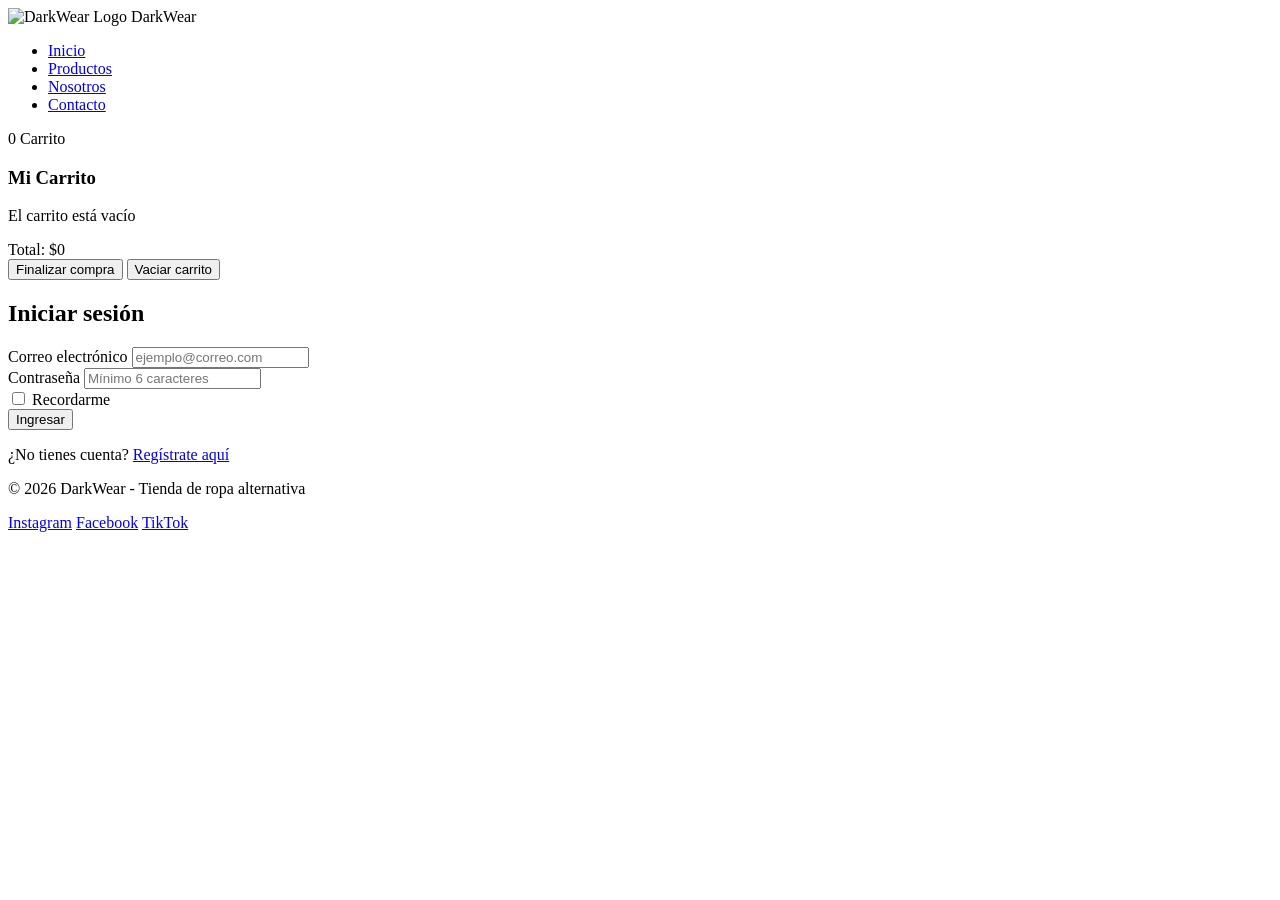
==== pages/login.html @ 974112c4 "Agregada carpeta pages" ====
<!DOCTYPE html>
<html lang="es">
<head>
    <meta charset="UTF-8" />
    <meta name="viewport" content="width=device-width, initial-scale=1.0" />
    <title>Iniciar sesión - DarkWear</title>
    <link rel="stylesheet" href="../css/style.css" />
</head>
<body>
    <header>
        <div class="logo-container">
            <img src="../assets/img/logo_gotic.jpg" alt="DarkWear Logo" class="logo" />
            <span class="brand">DarkWear</span>
        </div>
        <nav>
            <ul>
                <li><a href="home.html">Inicio</a></li>
                <li><a href="productos.html">Productos</a></li>
                <li><a href="nosotros.html" class="active">Nosotros</a></li>
                <li><a href="contacto.html">Contacto</a></li>
            </ul>
        </nav>
        <div class="acciones-usuario">
            

            <div class="cart-icon" id="cartIcon">
                <span class="cart-count" id="cartCount">0</span>
                <span class="cart-label">Carrito</span>
            </div>
        </div>
    </header>
    <div class="cart-dropdown" id="cartDropdown">
            <h3>Mi Carrito</h3>
            <div id="cartItems">
                <p class="cart-empty">El carrito está vacío</p>
            </div>
            <div class="cart-total" id="cartTotal">Total: $0</div>
            <button class="btn btn-checkout" id="checkoutBtn">Finalizar compra</button>
            <button class="btn btn-clear" id="clearCartBtn">Vaciar carrito</button>
        </div>
    <main class="form-page">
        <section class="form-container">
            <h2>Iniciar sesión</h2>
            
            <!-- Mensaje de redirección -->
            <div id="redirectMessage" style="display: none; text-align: center; padding: 0.8rem; background-color: #e8f5e9; color: #2e7d32; border-radius: 4px; margin-bottom: 1rem;">
                ✅ Inicio de sesión exitoso. Redirigiendo...
            </div>

            <form id="loginForm" novalidate>
                <div class="field">
                    <label for="email">Correo electrónico</label>
                    <input 
                        type="email" 
                        id="email" 
                        name="email" 
                        placeholder="ejemplo@correo.com"
                        autocomplete="email"
                        required
                    />
                    <span class="error-msg" id="emailError"></span>
                </div>

                <div class="field">
                    <label for="password">Contraseña</label>
                    <input 
                        type="password" 
                        id="password" 
                        name="password" 
                        placeholder="Mínimo 6 caracteres"
                        autocomplete="current-password"
                        required
                    />
                    <span class="error-msg" id="passwordError"></span>
                </div>

                <div class="field checkbox">
                    <input type="checkbox" id="remember" />
                    <label for="remember">Recordarme</label>
                </div>

                <button type="submit" class="btn" id="loginBtn">Ingresar</button>
            </form>
            <p class="form-link">
                ¿No tienes cuenta? <a href="registro.html">Regístrate aquí</a>
            </p>
        </section>
    </main>

    <footer>
        <div class="footer-content">
            <p>&copy; 2026 DarkWear - Tienda de ropa alternativa</p>
            <div class="footer-links">
                <a href="#">Instagram</a>
                <a href="#">Facebook</a>
                <a href="#">TikTok</a>
            </div>
        </div>
    </footer>

    <script src="../js/main.js"></script>
    <script src="../js/login.js"></script>
</body>
</html>
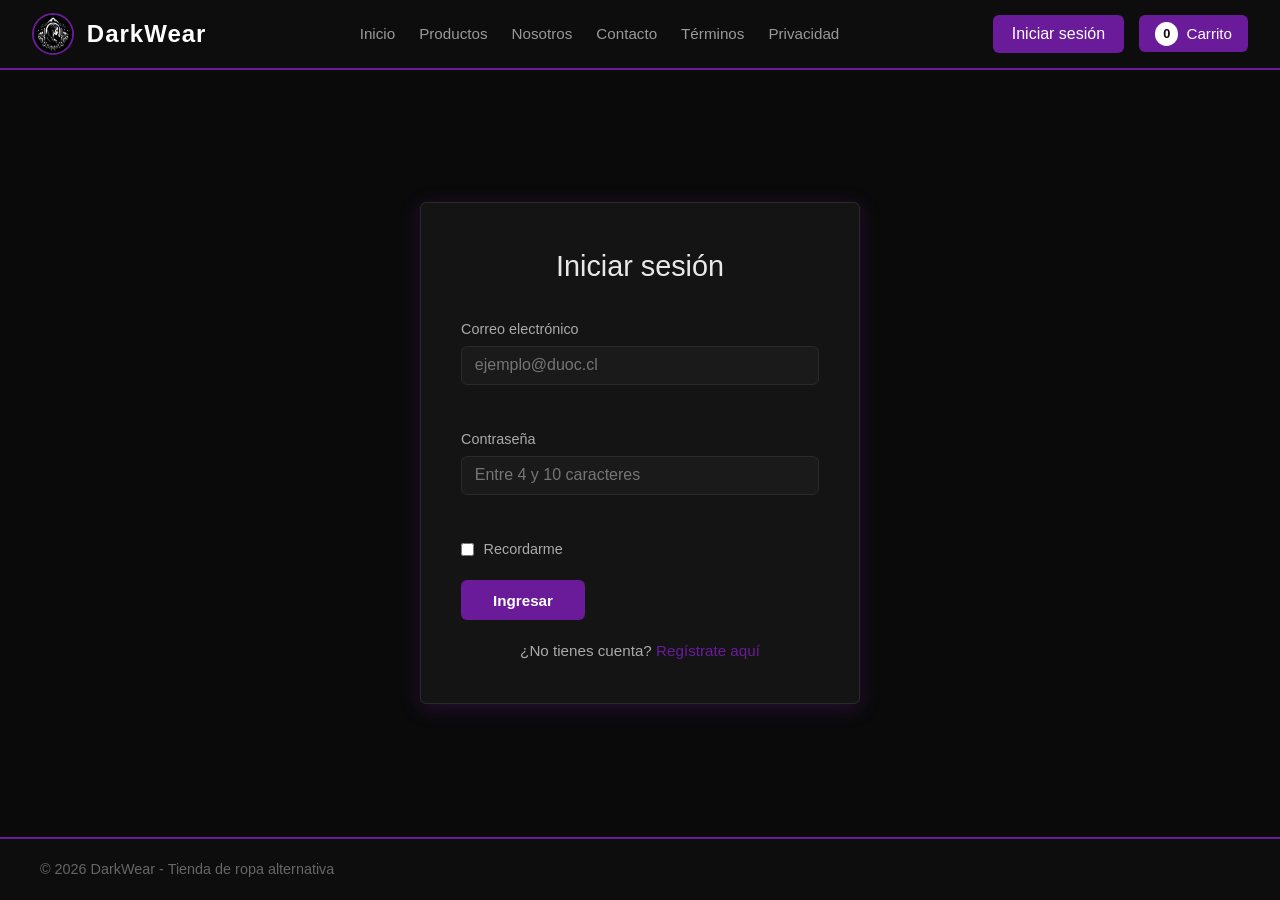
==== commit 1e43d720: "Login.html actualizado: placeholders y atributos según anexos" ====
--- a/pages/login.html
+++ b/pages/login.html
@@ -16,33 +16,25 @@
             <ul>
                 <li><a href="home.html">Inicio</a></li>
                 <li><a href="productos.html">Productos</a></li>
-                <li><a href="nosotros.html" class="active">Nosotros</a></li>
+                <li><a href="nosotros.html">Nosotros</a></li>
                 <li><a href="contacto.html">Contacto</a></li>
+                <li><a href="terminos.html">Términos</a></li>
+                <li><a href="privacidad.html">Privacidad</a></li>
             </ul>
         </nav>
         <div class="acciones-usuario">
-            
-
+            <a href="login.html" class="btn-login">Iniciar sesión</a>
             <div class="cart-icon" id="cartIcon">
                 <span class="cart-count" id="cartCount">0</span>
                 <span class="cart-label">Carrito</span>
             </div>
         </div>
     </header>
-    <div class="cart-dropdown" id="cartDropdown">
-            <h3>Mi Carrito</h3>
-            <div id="cartItems">
-                <p class="cart-empty">El carrito está vacío</p>
-            </div>
-            <div class="cart-total" id="cartTotal">Total: $0</div>
-            <button class="btn btn-checkout" id="checkoutBtn">Finalizar compra</button>
-            <button class="btn btn-clear" id="clearCartBtn">Vaciar carrito</button>
-        </div>
+
     <main class="form-page">
         <section class="form-container">
             <h2>Iniciar sesión</h2>
-            
-            <!-- Mensaje de redirección -->
+
             <div id="redirectMessage" style="display: none; text-align: center; padding: 0.8rem; background-color: #e8f5e9; color: #2e7d32; border-radius: 4px; margin-bottom: 1rem;">
                 ✅ Inicio de sesión exitoso. Redirigiendo...
             </div>
@@ -54,7 +46,7 @@
                         type="email" 
                         id="email" 
                         name="email" 
-                        placeholder="ejemplo@correo.com"
+                        placeholder="ejemplo@duoc.cl"
                         autocomplete="email"
                         required
                     />
@@ -67,7 +59,7 @@
                         type="password" 
                         id="password" 
                         name="password" 
-                        placeholder="Mínimo 6 caracteres"
+                        placeholder="Entre 4 y 10 caracteres"
                         autocomplete="current-password"
                         required
                     />
@@ -90,15 +82,10 @@
     <footer>
         <div class="footer-content">
             <p>&copy; 2026 DarkWear - Tienda de ropa alternativa</p>
-            <div class="footer-links">
-                <a href="#">Instagram</a>
-                <a href="#">Facebook</a>
-                <a href="#">TikTok</a>
-            </div>
         </div>
     </footer>
 
     <script src="../js/main.js"></script>
     <script src="../js/login.js"></script>
 </body>
-</html>+</html>
--- a/css/style.css
+++ b/css/style.css
@@ -0,0 +1,1316 @@
+* {
+    margin: 0;
+    padding: 0;
+    box-sizing: border-box;
+}
+
+:root {
+    --primary: #6a1b9a;
+    --primary-dark: #4a148c;
+    --primary-light: #8e24aa;
+    --bg-body: #0a0a0a;
+    --bg-card: #141414;
+    --bg-header: #0d0d0d;
+    --bg-input: #1a1a1a;
+    --text-primary: #e8e8e8;
+    --text-secondary: #aaaaaa;
+    --text-muted: #666666;
+    --border-color: #2a2a2a;
+    --shadow: 0 4px 20px rgba(106, 27, 154, 0.3);
+    --radius: 6px;
+}
+
+body {
+    font-family: 'Segoe UI', Tahoma, Geneva, Verdana, sans-serif;
+    background-color: var(--bg-body);
+    color: var(--text-primary);
+    display: flex;
+    flex-direction: column;
+    min-height: 100vh;
+    line-height: 1.6;
+}
+
+header {
+    background-color: var(--bg-header);
+    padding: 0.8rem 2rem;
+    display: flex;
+    justify-content: space-between;
+    align-items: center;
+    flex-wrap: wrap;
+    gap: 1rem;
+    border-bottom: 2px solid var(--primary);
+}
+
+.logo-container {
+    display: flex;
+    align-items: center;
+    gap: 0.8rem;
+}
+
+.logo {
+    width: 42px;
+    height: 42px;
+    object-fit: cover;
+    border-radius: 50%;
+    border: 2px solid var(--primary);
+}
+
+.brand {
+    color: #ffffff;
+    font-size: 1.5rem;
+    font-weight: 600;
+    letter-spacing: 1px;
+}
+
+nav ul {
+    list-style: none;
+    display: flex;
+    gap: 1.5rem;
+    flex-wrap: wrap;
+    align-items: center;
+}
+
+nav a {
+    color: #999999;
+    text-decoration: none;
+    font-weight: 500;
+    font-size: 0.95rem;
+    padding: 0.4rem 0;
+    transition: color 0.3s;
+    border-bottom: 2px solid transparent;
+}
+
+nav a:hover {
+    color: #ffffff;
+}
+
+nav a.active {
+    color: #ffffff;
+    border-bottom-color: var(--primary);
+}
+
+.btn-login {
+    background-color: var(--primary);
+    color: #ffffff !important;
+    padding: 0.4rem 1.2rem;
+    border-radius: var(--radius);
+    border-bottom: none !important;
+    transition: background 0.3s;
+    text-decoration: none;
+}
+.acciones-usuario {
+    display: flex;
+    align-items: center;
+    gap: 15px;
+}
+
+.btn-login:hover {
+    background-color: var(--primary-dark);
+    color: #ffffff !important;
+}
+
+.cart-icon {
+    display: flex;
+    align-items: center;
+    gap: 0.5rem;
+    background-color: var(--primary);
+    color: #ffffff;
+    padding: 0.4rem 1rem;
+    border-radius: var(--radius);
+    cursor: pointer;
+    transition: background 0.3s;
+    font-weight: 500;
+    font-size: 0.95rem;
+    position: relative;
+}
+
+.cart-icon:hover {
+    background-color: var(--primary-dark);
+}
+
+.cart-count {
+    background-color: #ffffff;
+    color: var(--bg-body);
+    border-radius: 50%;
+    padding: 0.1rem 0.5rem;
+    font-size: 0.8rem;
+    font-weight: 700;
+    min-width: 22px;
+    text-align: center;
+}
+
+.cart-label {
+    color: #ffffff;
+}
+
+.cart-dropdown {
+    position: fixed;
+    top: 80px;
+    right: 20px;
+    background-color: var(--bg-card);
+    border: 1px solid var(--border-color);
+    border-radius: var(--radius);
+    box-shadow: var(--shadow);
+    padding: 1.5rem;
+    min-width: 320px;
+    max-width: 400px;
+    max-height: 500px;
+    overflow-y: auto;
+    display: none;
+    z-index: 1000;
+}
+
+.cart-dropdown.show {
+    display: block;
+}
+
+.cart-dropdown h3 {
+    font-size: 1.2rem;
+    margin-bottom: 1rem;
+    color: var(--text-primary);
+    border-bottom: 1px solid var(--border-color);
+    padding-bottom: 0.5rem;
+}
+
+.cart-empty {
+    color: var(--text-muted);
+    text-align: center;
+    padding: 1rem 0;
+}
+
+.cart-item {
+    display: flex;
+    align-items: center;
+    gap: 0.8rem;
+    padding: 0.6rem 0;
+    border-bottom: 1px solid #1a1a1a;
+    flex-wrap: wrap;
+}
+
+.cart-item-name {
+    flex: 1;
+    font-weight: 500;
+    font-size: 0.95rem;
+    color: var(--text-primary);
+}
+
+.cart-item-price {
+    color: var(--primary);
+    font-weight: 600;
+    font-size: 0.9rem;
+    min-width: 60px;
+}
+
+.cart-item-actions {
+    display: flex;
+    align-items: center;
+    gap: 0.3rem;
+}
+
+.cart-item-actions button {
+    background-color: var(--bg-input);
+    color: var(--text-primary);
+    border: 1px solid var(--border-color);
+    border-radius: 4px;
+    cursor: pointer;
+    font-size: 1rem;
+    width: 28px;
+    height: 28px;
+    display: flex;
+    align-items: center;
+    justify-content: center;
+    transition: background 0.2s;
+}
+
+.cart-item-actions button:hover {
+    background-color: #2a2a2a;
+}
+
+.cart-item-actions .cart-btn-remove {
+    color: #cc3333;
+    font-weight: bold;
+}
+
+.cart-item-actions .cart-btn-remove:hover {
+    background-color: #331111;
+}
+
+.cart-item-qty {
+    min-width: 24px;
+    text-align: center;
+    font-weight: 500;
+    color: var(--text-primary);
+}
+
+.cart-total {
+    text-align: right;
+    font-weight: 700;
+    font-size: 1.1rem;
+    padding: 0.8rem 0;
+    border-top: 2px solid var(--border-color);
+    margin-top: 0.5rem;
+    color: var(--text-primary);
+}
+
+.cart-dropdown .btn {
+    width: 100%;
+    margin-top: 0.5rem;
+    text-align: center;
+}
+
+.btn-checkout {
+    background-color: var(--primary);
+    color: #ffffff;
+}
+
+.btn-checkout:hover {
+    background-color: var(--primary-dark);
+}
+
+.btn-clear {
+    background-color: #cc3333;
+    color: #ffffff;
+}
+
+.btn-clear:hover {
+    background-color: #aa2222;
+}
+
+.btn {
+    display: inline-block;
+    background-color: var(--primary);
+    color: #ffffff;
+    padding: 0.7rem 2rem;
+    text-decoration: none;
+    border-radius: var(--radius);
+    border: none;
+    font-weight: 600;
+    font-size: 0.95rem;
+    cursor: pointer;
+    transition: background 0.3s, transform 0.1s;
+}
+
+.btn:hover {
+    background-color: var(--primary-dark);
+}
+
+.btn:active {
+    transform: scale(0.97);
+}
+
+.btn-add {
+    background-color: var(--primary);
+    color: #ffffff;
+    border: none;
+    padding: 0.5rem 1rem;
+    border-radius: var(--radius);
+    cursor: pointer;
+    font-weight: 500;
+    font-size: 0.9rem;
+    transition: background 0.3s;
+    width: 100%;
+}
+
+.btn-add:hover {
+    background-color: var(--primary-dark);
+}
+
+.hero {
+    min-height: 450px;
+    display: flex;
+    align-items: center;
+    justify-content: center;
+    text-align: center;
+    position: relative;
+    background-color: #0a0a0a;
+}
+
+.hero-overlay {
+    position: absolute;
+    top: 0;
+    left: 0;
+    width: 100%;
+    height: 100%;
+    background: rgba(0, 0, 0, 0.6);
+}
+
+.hero-content {
+    position: relative;
+    z-index: 1;
+    padding: 2rem;
+    max-width: 700px;
+}
+
+.hero h2 {
+    color: #ffffff;
+    font-size: 2.8rem;
+    font-weight: 300;
+    letter-spacing: 2px;
+    margin-bottom: 0.5rem;
+}
+
+.hero p {
+    color: #cccccc;
+    font-size: 1.2rem;
+    margin-bottom: 1.8rem;
+}
+
+.video-section {
+    padding: 3rem 2rem;
+    text-align: center;
+    background-color: var(--bg-body);
+    border-bottom: 1px solid var(--border-color);
+}
+
+.video-section h2 {
+    font-size: 1.8rem;
+    font-weight: 300;
+    color: var(--text-primary);
+    margin-bottom: 1.5rem;
+}
+
+.video-container {
+    max-width: 750px;
+    margin: 0 auto;
+}
+
+.video-container video {
+    width: 100%;
+    border-radius: var(--radius);
+    box-shadow: var(--shadow);
+    background-color: #000;
+}
+
+.section-title {
+    text-align: center;
+    font-size: 2rem;
+    font-weight: 300;
+    padding: 2rem 0 1.5rem;
+    color: var(--text-primary);
+    letter-spacing: 1px;
+}
+
+.productos-grid {
+    display: grid;
+    grid-template-columns: repeat(auto-fit, minmax(220px, 1fr));
+    gap: 2rem;
+    padding: 0 2rem 2.5rem;
+    max-width: 1200px;
+    margin: 0 auto;
+}
+
+.product-item {
+    background-color: var(--bg-card);
+    padding: 1.2rem 1.2rem 1.5rem;
+    border-radius: var(--radius);
+    text-align: center;
+    border: 1px solid var(--border-color);
+    transition: transform 0.3s, box-shadow 0.3s;
+    display: flex;
+    flex-direction: column;
+    gap: 0.4rem;
+}
+
+.product-item:hover {
+    transform: translateY(-4px);
+    box-shadow: var(--shadow);
+}
+
+.product-item img {
+    width: 100%;
+    height: 200px;
+    object-fit: cover;
+    border-radius: var(--radius);
+    background-color: #1a1a1a;
+}
+
+.product-item h3 {
+    font-size: 1.05rem;
+    font-weight: 500;
+    margin-top: 0.3rem;
+    color: var(--text-primary);
+}
+
+.precio {
+    color: var(--primary);
+    font-weight: 600;
+    font-size: 1.2rem;
+}
+
+.filtros {
+    display: flex;
+    justify-content: center;
+    gap: 0.6rem;
+    flex-wrap: wrap;
+    padding: 0 1rem 1.8rem;
+}
+
+.filter-btn {
+    background-color: var(--bg-card);
+    color: var(--text-secondary);
+    border: 1px solid var(--border-color);
+    padding: 0.4rem 1.5rem;
+    border-radius: 20px;
+    cursor: pointer;
+    font-size: 0.9rem;
+    transition: all 0.3s;
+}
+
+.filter-btn:hover {
+    background-color: #2a2a2a;
+}
+
+.filter-btn.active {
+    background-color: var(--primary);
+    border-color: var(--primary);
+    color: #ffffff;
+}
+
+.form-page {
+    flex: 1;
+    display: flex;
+    justify-content: center;
+    align-items: center;
+    padding: 2.5rem 1.5rem;
+}
+
+.form-container {
+    background-color: var(--bg-card);
+    padding: 2.5rem;
+    border-radius: var(--radius);
+    width: 100%;
+    max-width: 440px;
+    border: 1px solid var(--border-color);
+    box-shadow: var(--shadow);
+}
+
+.form-container h2 {
+    text-align: center;
+    font-size: 1.8rem;
+    font-weight: 300;
+    margin-bottom: 1.8rem;
+    color: var(--text-primary);
+}
+
+.field {
+    margin-bottom: 1.2rem;
+}
+
+.field label {
+    display: block;
+    margin-bottom: 0.3rem;
+    font-weight: 500;
+    font-size: 0.9rem;
+    color: var(--text-secondary);
+}
+
+.field input,
+.field textarea,
+.field select {
+    width: 100%;
+    padding: 0.6rem 0.8rem;
+    border-radius: var(--radius);
+    border: 1px solid var(--border-color);
+    background-color: var(--bg-input);
+    color: var(--text-primary);
+    font-size: 1rem;
+    font-family: inherit;
+    transition: border-color 0.3s;
+}
+
+.field input:focus,
+.field textarea:focus,
+.field select:focus {
+    outline: none;
+    border-color: var(--primary);
+    box-shadow: 0 0 0 3px rgba(106, 27, 154, 0.15);
+}
+
+.field textarea {
+    resize: vertical;
+    min-height: 80px;
+}
+
+.field.checkbox {
+    display: flex;
+    align-items: center;
+    gap: 0.6rem;
+}
+
+.field.checkbox input {
+    width: auto;
+}
+
+.field.checkbox label {
+    margin-bottom: 0;
+    font-weight: 400;
+}
+
+.error-msg {
+    color: #cc3333;
+    font-size: 0.85rem;
+    display: block;
+    margin-top: 0.3rem;
+    min-height: 1.2rem;
+}
+
+.form-link {
+    text-align: center;
+    margin-top: 1.2rem;
+    font-size: 0.95rem;
+    color: var(--text-secondary);
+}
+
+.form-link a {
+    color: var(--primary);
+    text-decoration: none;
+}
+
+.form-link a:hover {
+    text-decoration: underline;
+}
+
+footer {
+    background-color: var(--bg-header);
+    padding: 1.2rem 2rem;
+    border-top: 2px solid var(--primary);
+    margin-top: auto;
+}
+
+.footer-content {
+    max-width: 1200px;
+    margin: 0 auto;
+    display: flex;
+    justify-content: space-between;
+    align-items: center;
+    flex-wrap: wrap;
+    gap: 1rem;
+}
+
+footer p {
+    color: var(--text-muted);
+    font-size: 0.9rem;
+}
+
+.footer-links {
+    display: flex;
+    gap: 1.5rem;
+}
+
+.footer-links a {
+    color: var(--text-muted);
+    text-decoration: none;
+    font-size: 0.9rem;
+    transition: color 0.3s;
+}
+
+.footer-links a:hover {
+    color: #ffffff;
+}
+
+@media (max-width: 768px) {
+    header {
+        flex-direction: column;
+        text-align: center;
+        padding: 0.8rem 1rem;
+    }
+
+    nav ul {
+        justify-content: center;
+    }
+
+    .cart-dropdown {
+        right: 10px;
+        left: 10px;
+        min-width: auto;
+        max-width: none;
+        top: 75px;
+    }
+
+    .hero h2 {
+        font-size: 2rem;
+    }
+
+    .productos-grid {
+        grid-template-columns: repeat(auto-fit, minmax(160px, 1fr));
+        gap: 1rem;
+        padding: 0 1rem 1.5rem;
+    }
+
+    .form-container {
+        padding: 1.8rem;
+    }
+
+    .footer-content {
+        flex-direction: column;
+        text-align: center;
+    }
+
+    .filtros {
+        gap: 0.4rem;
+    }
+
+    .filter-btn {
+        padding: 0.3rem 1rem;
+        font-size: 0.8rem;
+    }
+}
+
+@media (max-width: 480px) {
+    .cart-icon {
+        padding: 0.3rem 0.6rem;
+        font-size: 0.8rem;
+    }
+
+    .cart-count {
+        font-size: 0.7rem;
+        min-width: 18px;
+        padding: 0 0.3rem;
+    }
+
+    .cart-label {
+        display: none;
+    }
+
+    .cart-dropdown {
+        padding: 1rem;
+    }
+
+    .cart-item {
+        font-size: 0.9rem;
+    }
+
+    .productos-grid {
+        grid-template-columns: 1fr 1fr;
+        gap: 0.8rem;
+    }
+
+    .product-item img {
+        height: 140px;
+    }
+
+    .logo {
+        width: 34px;
+        height: 34px;
+    }
+
+    .brand {
+        font-size: 1.2rem;
+    }
+
+    .hero h2 {
+        font-size: 1.6rem;
+    }
+
+    .section-title {
+        font-size: 1.5rem;
+    }
+}
+
+.nosotros {
+    padding: 2rem 2rem 4rem;
+    max-width: 1200px;
+    margin: 0 auto;
+    width: 100%;
+}
+
+.nosotros-container {
+    display: grid;
+    grid-template-columns: 1fr 1.2fr;
+    gap: 2rem;
+    align-items: stretch;
+}
+
+.nosotros-info {
+    background-color: var(--bg-card);
+    border: 1px solid var(--border-color);
+    border-radius: var(--radius);
+    padding: 2rem;
+    box-shadow: var(--shadow);
+}
+
+.nosotros-info h3 {
+    color: var(--text-primary);
+    font-size: 1.4rem;
+    font-weight: 500;
+    margin-bottom: 1rem;
+}
+
+.nosotros-info p {
+    color: var(--text-secondary);
+    font-size: 1rem;
+    margin-bottom: 1rem;
+    line-height: 1.7;
+}
+
+.ubicacion-info {
+    margin-top: 2rem;
+    padding-top: 1.5rem;
+    border-top: 1px solid var(--border-color);
+}
+
+.ubicacion-info h3 {
+    font-size: 1.2rem;
+    color: var(--primary-light);
+}
+
+.ubicacion-info p {
+    margin-bottom: 0.5rem;
+    font-size: 0.95rem;
+}
+
+.ubicacion-info strong {
+    color: var(--text-primary);
+}
+
+.mapa-container {
+    min-height: 400px;
+    border-radius: var(--radius);
+    overflow: hidden;
+    border: 1px solid var(--border-color);
+    box-shadow: var(--shadow);
+    background-color: var(--bg-card);
+}
+
+.mapa-container iframe {
+    width: 100%;
+    height: 100%;
+    min-height: 400px;
+    border: 0;
+    display: block;
+}
+
+
+
+@media (max-width: 768px) {
+
+    .nosotros {
+        padding: 1rem 1rem 3rem;
+    }
+
+    .nosotros-container {
+        grid-template-columns: 1fr;
+        gap: 1.5rem;
+    }
+
+    .nosotros-info {
+        padding: 1.5rem;
+    }
+
+    .mapa-container,
+    .mapa-container iframe {
+        min-height: 350px;
+    }
+}
+
+.detalle-container {
+    max-width: 1100px;
+    margin: 2rem auto;
+    padding: 0 1.5rem;
+    display: grid;
+    grid-template-columns: 1fr 1fr;
+    gap: 3rem;
+    background-color: var(--bg-card);
+    border-radius: var(--radius);
+    border: 1px solid var(--border-color);
+    padding: 2.5rem;
+    box-shadow: var(--shadow);
+}
+
+.detalle-imagen img {
+    width: 100%;
+    height: 500px;
+    object-fit: cover;
+    border-radius: var(--radius);
+    background-color: #1a1a1a;
+}
+
+.detalle-info {
+    display: flex;
+    flex-direction: column;
+    gap: 1.2rem;
+}
+
+.detalle-info h2 {
+    font-size: 2rem;
+    font-weight: 500;
+    color: var(--text-primary);
+    margin: 0;
+}
+
+.detalle-precio {
+    font-size: 2rem;
+    font-weight: 700;
+    color: var(--primary);
+}
+
+.detalle-descripcion {
+    color: var(--text-secondary);
+    font-size: 1.05rem;
+    line-height: 1.7;
+    border-bottom: 1px solid var(--border-color);
+    padding-bottom: 1rem;
+}
+
+.detalle-tallas {
+    display: flex;
+    flex-wrap: wrap;
+    gap: 0.6rem;
+}
+
+.detalle-tallas label {
+    display: flex;
+    align-items: center;
+    gap: 0.5rem;
+    background-color: var(--bg-input);
+    padding: 0.4rem 1.2rem;
+    border-radius: var(--radius);
+    border: 1px solid var(--border-color);
+    cursor: pointer;
+    transition: all 0.3s;
+    color: var(--text-secondary);
+    font-weight: 500;
+}
+
+.detalle-tallas label:hover {
+    border-color: var(--primary);
+    color: #fff;
+}
+
+.detalle-tallas input[type="radio"] {
+    display: none;
+}
+
+.detalle-tallas label:has(input:checked) {
+    border-color: var(--primary);
+    background-color: #2a1a3a;
+    color: #fff;
+}
+
+.detalle-cantidad {
+    display: flex;
+    align-items: center;
+    gap: 1rem;
+    margin: 0.5rem 0;
+}
+
+.detalle-cantidad label {
+    color: var(--text-secondary);
+    font-weight: 500;
+}
+
+.detalle-cantidad input {
+    width: 70px;
+    padding: 0.5rem;
+    border-radius: var(--radius);
+    border: 1px solid var(--border-color);
+    background-color: var(--bg-input);
+    color: var(--text-primary);
+    font-size: 1rem;
+    text-align: center;
+}
+
+.detalle-cantidad input:focus {
+    outline: none;
+    border-color: var(--primary);
+}
+
+.btn-agregar-detalle {
+    background-color: var(--primary);
+    color: #fff;
+    border: none;
+    padding: 1rem 2rem;
+    border-radius: var(--radius);
+    font-size: 1.1rem;
+    font-weight: 600;
+    cursor: pointer;
+    transition: background 0.3s, transform 0.1s;
+    margin-top: 0.5rem;
+    width: 100%;
+    max-width: 300px;
+}
+
+.btn-agregar-detalle:hover {
+    background-color: var(--primary-dark);
+}
+
+.btn-agregar-detalle:active {
+    transform: scale(0.97);
+}
+
+.detalle-volver {
+    color: var(--text-muted);
+    text-decoration: none;
+    font-size: 0.95rem;
+    display: inline-flex;
+    align-items: center;
+    gap: 0.5rem;
+    transition: color 0.3s;
+}
+
+.detalle-volver:hover {
+    color: #fff;
+}
+
+.detalle-categoria {
+    display: inline-block;
+    background-color: var(--primary);
+    color: #fff;
+    padding: 0.2rem 1rem;
+    border-radius: 20px;
+    font-size: 0.8rem;
+    font-weight: 500;
+    text-transform: uppercase;
+    letter-spacing: 1px;
+    align-self: flex-start;
+}
+
+
+@media (max-width: 768px) {
+    .detalle-container {
+        grid-template-columns: 1fr;
+        padding: 1.5rem;
+        gap: 1.5rem;
+        margin: 1rem;
+    }
+
+    .detalle-imagen img {
+        height: 300px;
+    }
+
+    .detalle-info h2 {
+        font-size: 1.6rem;
+    }
+
+    .detalle-precio {
+        font-size: 1.6rem;
+    }
+
+    .btn-agregar-detalle {
+        max-width: 100%;
+    }
+}
+
+@media (max-width: 480px) {
+    .detalle-container {
+        padding: 1rem;
+    }
+
+    .detalle-imagen img {
+        height: 220px;
+    }
+
+    .detalle-tallas label {
+        padding: 0.3rem 0.8rem;
+        font-size: 0.9rem;
+    }
+}
+
+/*  enlace del producto 
+.producto-link {
+    display: block;
+    text-decoration: none;
+    color: inherit;
+    cursor: pointer;
+}
+
+.producto-link:hover {
+    text-decoration: none;
+}
+
+.producto-link img {
+    transition: transform 0.3s ease;
+}
+
+.producto-link:hover img {
+    transform: scale(1.02);
+}
+
+.product-item .btn-add {
+    position: relative;
+    z-index: 2;
+}
+
+/*  registro */
+.registro-container {
+    max-width: 500px;
+    margin: 2rem auto;
+    padding: 0 1.5rem;
+}
+
+.registro-card {
+    background-color: var(--bg-card);
+    border-radius: var(--radius);
+    border: 1px solid var(--border-color);
+    padding: 2.5rem;
+    box-shadow: var(--shadow);
+}
+
+.registro-card h2 {
+    text-align: center;
+    font-size: 1.8rem;
+    font-weight: 300;
+    margin-bottom: 0.5rem;
+    color: var(--text-primary);
+}
+
+.registro-subtitle {
+    text-align: center;
+    color: var(--text-secondary);
+    font-size: 0.95rem;
+    margin-bottom: 2rem;
+}
+
+.registro-subtitle a {
+    color: var(--primary);
+    text-decoration: none;
+}
+
+.registro-subtitle a:hover {
+    text-decoration: underline;
+}
+
+.form-group {
+    margin-bottom: 1.2rem;
+}
+
+.form-group label {
+    display: block;
+    margin-bottom: 0.3rem;
+    font-weight: 500;
+    font-size: 0.9rem;
+    color: var(--text-secondary);
+}
+
+.form-group label .required {
+    color: #cc3333;
+    margin-left: 2px;
+}
+
+.form-group input,
+.form-group select {
+    width: 100%;
+    padding: 0.7rem 0.8rem;
+    border-radius: var(--radius);
+    border: 1px solid var(--border-color);
+    background-color: var(--bg-input);
+    color: var(--text-primary);
+    font-size: 1rem;
+    font-family: inherit;
+    transition: border-color 0.3s, box-shadow 0.3s;
+}
+
+.form-group input:focus,
+.form-group select:focus {
+    outline: none;
+    border-color: var(--primary);
+    box-shadow: 0 0 0 3px rgba(106, 27, 154, 0.15);
+}
+
+.form-group input.error {
+    border-color: #cc3333;
+}
+
+.form-group .error-msg {
+    color: #cc3333;
+    font-size: 0.8rem;
+    display: block;
+    margin-top: 0.3rem;
+    min-height: 1.2rem;
+}
+
+.form-group .helper-text {
+    color: var(--text-muted);
+    font-size: 0.8rem;
+    display: block;
+    margin-top: 0.3rem;
+}
+
+.form-row {
+    display: grid;
+    grid-template-columns: 1fr 1fr;
+    gap: 1rem;
+}
+
+.checkbox-group {
+    display: flex;
+    align-items: flex-start;
+    gap: 0.6rem;
+    margin: 0.5rem 0 1rem;
+}
+
+.checkbox-group input[type="checkbox"] {
+    width: 18px;
+    height: 18px;
+    margin-top: 2px;
+    accent-color: var(--primary);
+    cursor: pointer;
+    flex-shrink: 0;
+}
+
+.checkbox-group label {
+    color: var(--text-secondary);
+    font-size: 0.9rem;
+    cursor: pointer;
+}
+
+.checkbox-group label a {
+    color: var(--primary);
+    text-decoration: none;
+}
+
+.checkbox-group label a:hover {
+    text-decoration: underline;
+}
+
+.btn-registro {
+    width: 100%;
+    padding: 0.9rem;
+    background-color: var(--primary);
+    color: #ffffff;
+    border: none;
+    border-radius: var(--radius);
+    font-size: 1.1rem;
+    font-weight: 600;
+    cursor: pointer;
+    transition: background 0.3s, transform 0.1s;
+    margin-top: 0.5rem;
+}
+
+.btn-registro:hover {
+    background-color: var(--primary-dark);
+}
+
+.btn-registro:active {
+    transform: scale(0.97);
+}
+
+.btn-registro:disabled {
+    opacity: 0.6;
+    cursor: not-allowed;
+}
+
+.registro-footer {
+    text-align: center;
+    margin-top: 1.5rem;
+    color: var(--text-secondary);
+    font-size: 0.95rem;
+}
+
+.registro-footer a {
+    color: var(--primary);
+    text-decoration: none;
+    font-weight: 500;
+}
+
+.registro-footer a:hover {
+    text-decoration: underline;
+}
+
+/* Password strength indicator */
+.password-strength {
+    display: flex;
+    gap: 0.3rem;
+    margin-top: 0.4rem;
+}
+
+.password-strength .bar {
+    flex: 1;
+    height: 4px;
+    background-color: var(--border-color);
+    border-radius: 2px;
+    transition: background-color 0.3s;
+}
+
+.password-strength .bar.active.weak {
+    background-color: #cc3333;
+}
+
+.password-strength .bar.active.medium {
+    background-color: #ffaa00;
+}
+
+.password-strength .bar.active.strong {
+    background-color: #33cc33;
+}
+
+.password-text {
+    font-size: 0.8rem;
+    color: var(--text-muted);
+    margin-top: 0.2rem;
+}
+
+/* Toast notification */
+.toast {
+    position: fixed;
+    bottom: 2rem;
+    right: 2rem;
+    background-color: var(--bg-card);
+    border: 1px solid var(--border-color);
+    border-radius: var(--radius);
+    padding: 1rem 1.5rem;
+    box-shadow: var(--shadow);
+    display: none;
+    z-index: 2000;
+    max-width: 350px;
+    animation: slideUp 0.3s ease;
+}
+
+.toast.show {
+    display: block;
+}
+
+.toast.success {
+    border-left: 4px solid #33cc33;
+}
+
+.toast.error {
+    border-left: 4px solid #cc3333;
+}
+
+.toast .toast-title {
+    font-weight: 600;
+    color: var(--text-primary);
+    margin-bottom: 0.2rem;
+}
+
+.toast .toast-message {
+    color: var(--text-secondary);
+    font-size: 0.9rem;
+}
+
+@keyframes slideUp {
+    from {
+        transform: translateY(20px);
+        opacity: 0;
+    }
+
+    to {
+        transform: translateY(0);
+        opacity: 1;
+    }
+}
+
+
+@media (max-width: 600px) {
+    .registro-card {
+        padding: 1.5rem;
+    }
+
+    .form-row {
+        grid-template-columns: 1fr;
+        gap: 0;
+    }
+
+    .registro-container {
+        padding: 0 1rem;
+        margin: 1rem auto;
+    }
+
+    .toast {
+        right: 1rem;
+        left: 1rem;
+        bottom: 1rem;
+        max-width: none;
+    }
+}
